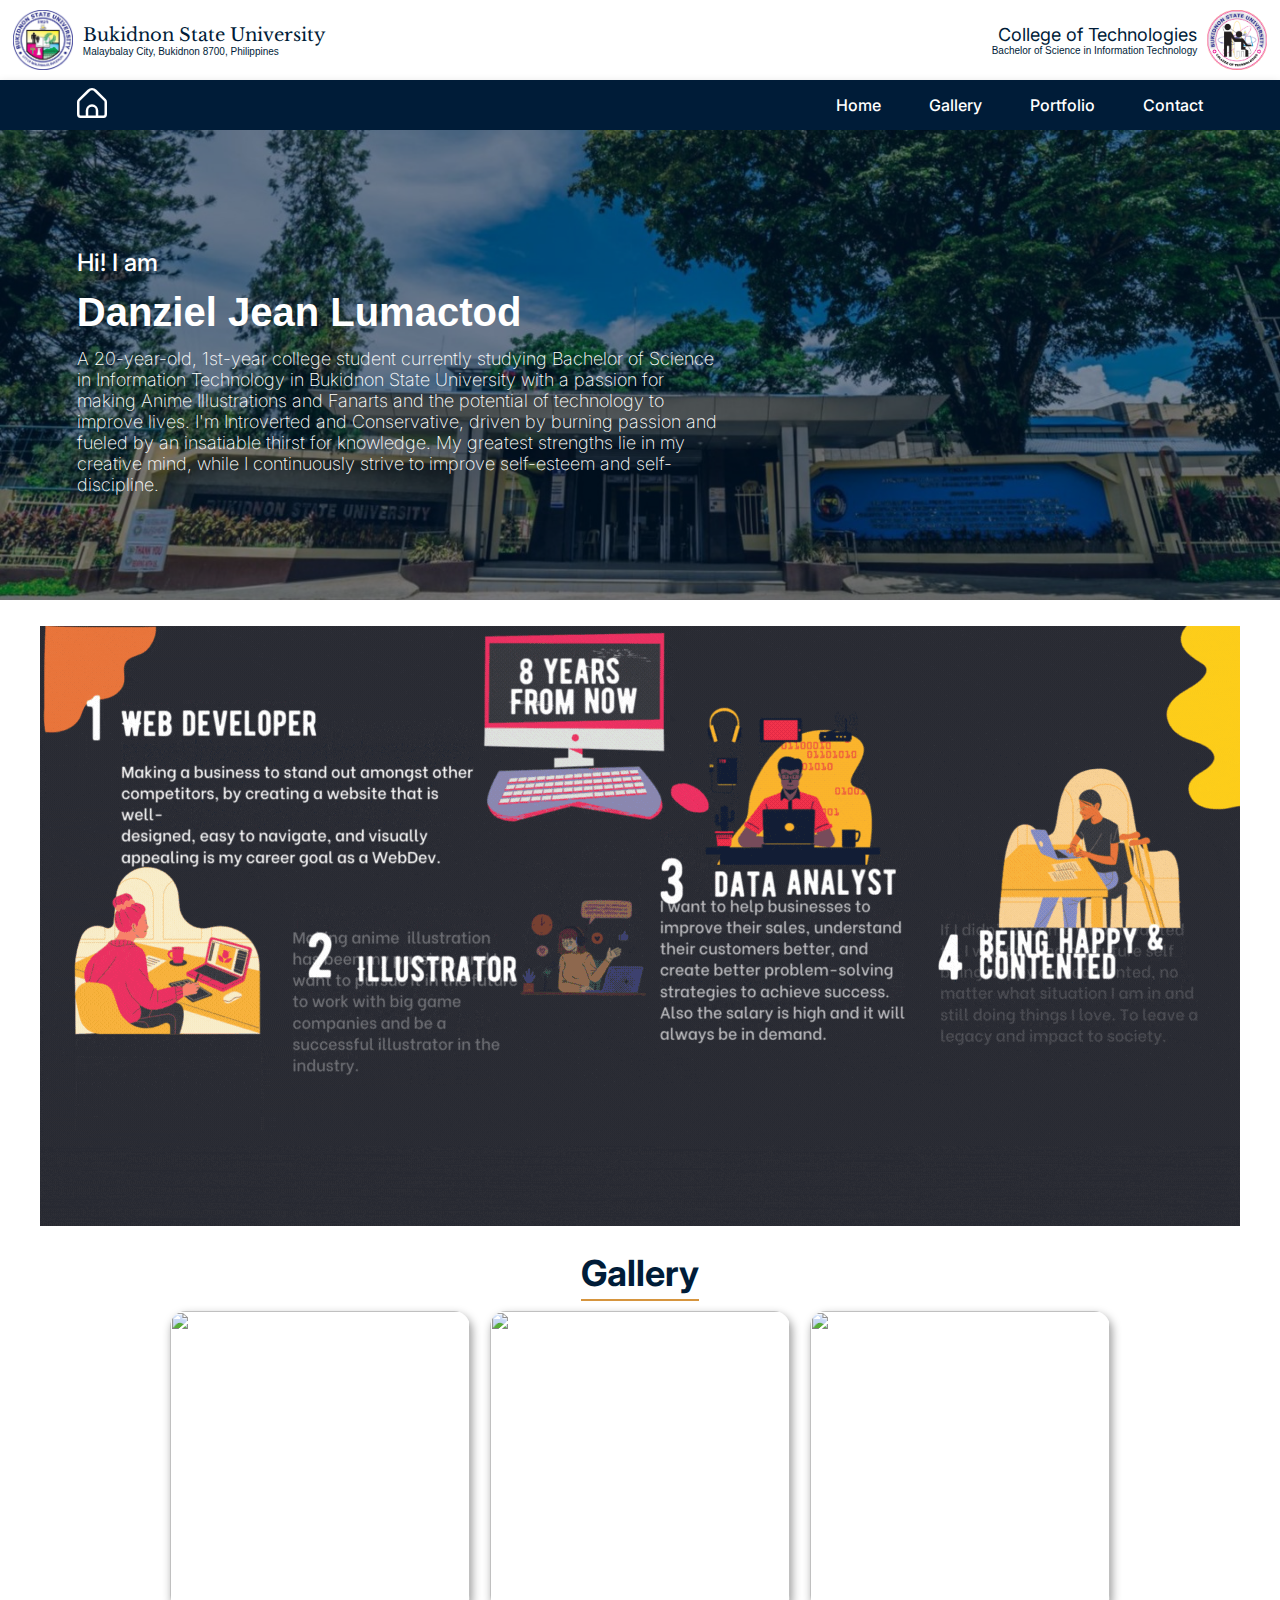
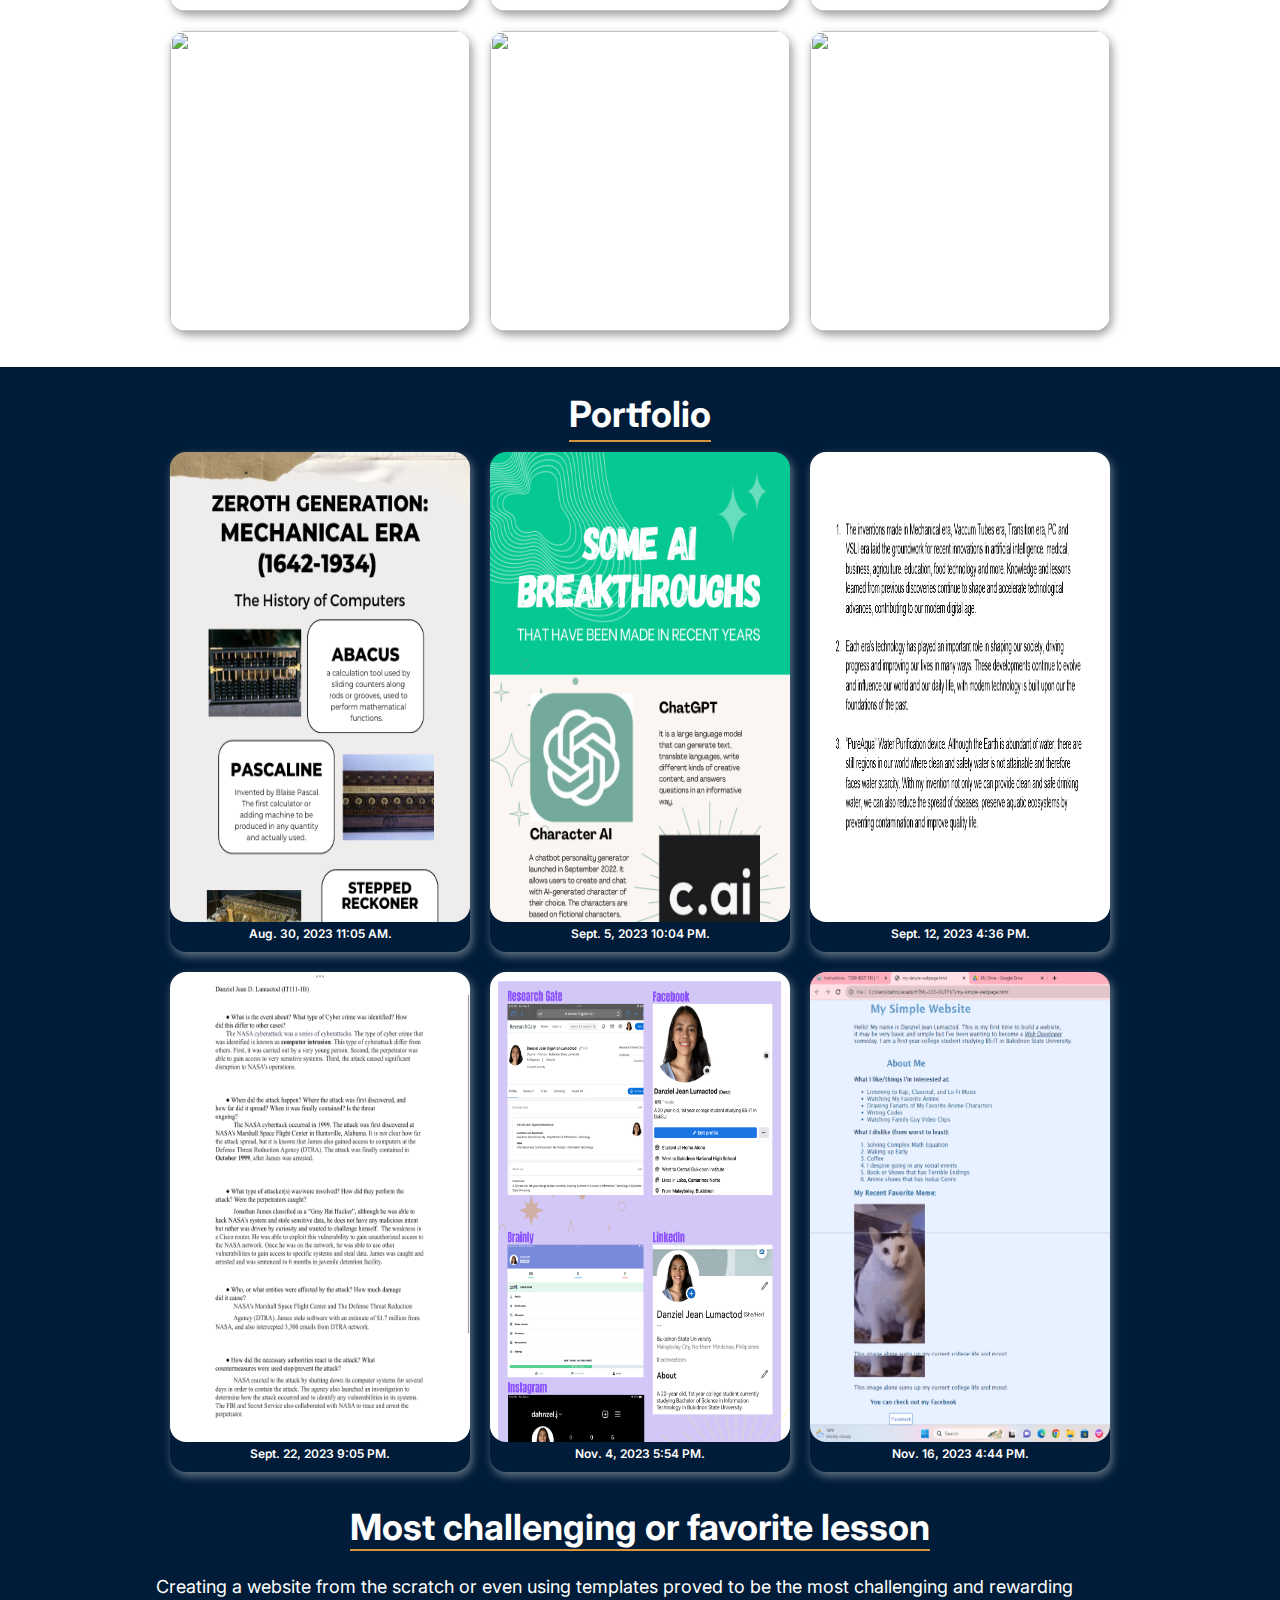
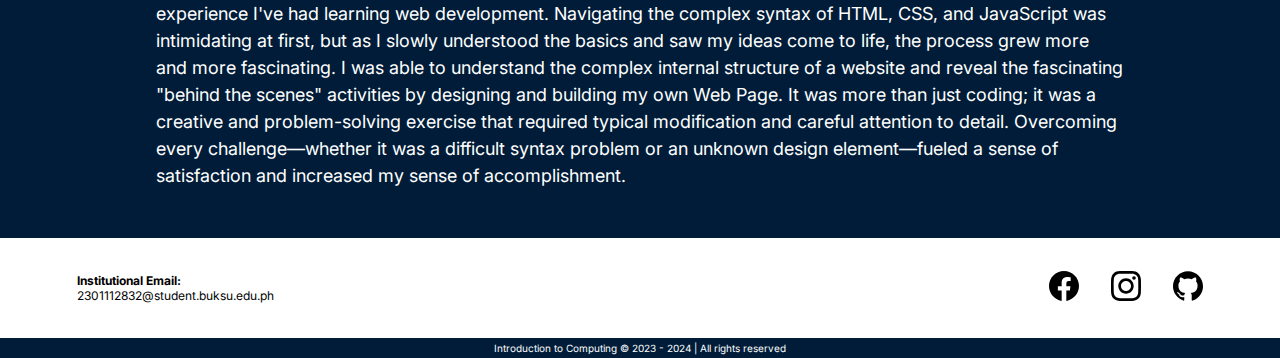
==== lumactod.html @ e0b6ba1d "Add" ====
<!DOCTYPE html>
<html lang="en">
<head>
    <meta charset="UTF-8">
    <meta name="viewport" content="width=device-width, initial-scale=1.0">
    <link rel="stylesheet" href="index.css">
    <link rel="icon" href="Pictures/BukSU Logo.png">
    <title>Lumactod - Portfolio</title>
</head>
<body>
    <!-- Header -->
    <header id="top">
        <div class="uni">
            <img src="Pictures/BukSU Logo.png">
        <div class="school">
            <h3>Bukidnon State University</h3>
            <p>Malaybalay City, Bukidnon 8700, Philippines</p>
        </div>
        </div>
        <div class="course">
            <div class="college">
                <h3>College of Technologies</h3>
                <p>Bachelor of Science in Information Technology</p>
            </div>
            <img src="Pictures/COT Logo.png">
        </div>
    </header>
    <div class="navbar">
        <div class="container">
            <a href="index.html"><svg xmlns="http://www.w3.org/2000/svg" id="Outline" viewBox="0 0 24 24" width="512" height="512"><path d="M23.121,9.069,15.536,1.483a5.008,5.008,0,0,0-7.072,0L.879,9.069A2.978,2.978,0,0,0,0,11.19v9.817a3,3,0,0,0,3,3H21a3,3,0,0,0,3-3V11.19A2.978,2.978,0,0,0,23.121,9.069ZM15,22.007H9V18.073a3,3,0,0,1,6,0Zm7-1a1,1,0,0,1-1,1H17V18.073a5,5,0,0,0-10,0v3.934H3a1,1,0,0,1-1-1V11.19a1.008,1.008,0,0,1,.293-.707L9.878,2.9a3.008,3.008,0,0,1,4.244,0l7.585,7.586A1.008,1.008,0,0,1,22,11.19Z"/></svg></a>
            <ul>
                <li><a href="#top" class="parent-link">Home</a></li>
                <li><a href="#gallery" class="parent-link">Gallery</a></li>
                <li><a href="#portfolio" class="parent-link">Portfolio</a></li>
                <li><a href="#contact" class="parent-link">Contact</a></li>
            </ul>
        </div>
    </div>
    <!-- Body -->
    <div class="body" id="home">
        <div class="content">
            <h2>Hi! I am</h2>
            <h1>Danziel Jean Lumactod</h1>
            <p>A 20-year-old, 1st-year college student currently studying Bachelor of Science in Information Technology in Bukidnon State University with a passion for making Anime Illustrations and Fanarts and the potential of technology to improve lives. I'm Introverted and Conservative, driven by burning passion and fueled by an insatiable thirst for knowledge. My greatest strengths lie in my creative mind, while I continuously strive to improve self-esteem and self-discipline. </p>
        </div>
    </div>
    <div class="about">
        <img src="Pictures/Lumactod/info gif.gif" type="gif">
    </div>
    <div class="gallery" id="gallery">
        <div class="head">
            <h1>Gallery</h1>
        </div>
        <div class="flex">
            <div class="flexbox">
                <img src="Pictures/Lumactod/F1.PNG">
            </div>
            <div class="flexbox">
                <img src="Pictures/Lumactod/F2.PNG">
            </div>
            <div class="flexbox">
                <img src="Pictures/Lumactod/F3.PNG">
            </div>
            <div class="flexbox">
                <img src="Pictures/Lumactod/F4.PNG">
            </div>
            <div class="flexbox">
                <img src="Pictures/Lumactod/F5.PNG">
            </div>
            <div class="flexbox">
                <img src="Pictures/Lumactod/F6.jpg">
            </div>
        </div>
    </div>
    <div class="portfolio" id="portfolio">
        <div class="whole">
            <div class="bloghead">
                <h1>Portfolio</h1>
            </div>
            <div class="blog">
                <div class="blogframes">
                    <img src="Pictures/Lumactod/A1.png">
                    <p>Aug. 30, 2023 11:05 AM.</p>
                </div>
                <div class="blogframes">
                    <img src="Pictures/Lumactod/A2.png">
                    <p>Sept. 5, 2023 10:04 PM.</p>
                </div>
                <div class="blogframes">
                    <img src="Pictures/Lumactod/A3.PNG">
                    <p>Sept. 12, 2023 4:36 PM.</p>
                </div>
                <div class="blogframes">
                    <img src="Pictures/Lumactod/A4.PNG">
                    <p>Sept. 22, 2023 9:05 PM.</p>
                </div>
                <div class="blogframes">
                    <img src="Pictures/Lumactod/A6.png">
                    <p>Nov. 4, 2023 5:54 PM.</p>
                </div>
                <div class="blogframes">
                    <img src="Pictures/Lumactod/A7.PNG">
                    <p>Nov. 16, 2023 4:44 PM.</p>
                </div>
            </div>
            <div class="learnings">
                <div class="learnings-head">
                    <h1>Most challenging or favorite lesson</h1>
                </div>
                <p>Creating a website from the scratch or even using templates proved to be the most challenging and rewarding experience I've had learning web development. Navigating the complex syntax of HTML, CSS, and JavaScript was intimidating at first, but as I slowly understood the basics and saw my ideas come to life, the process grew more and more fascinating. I was able to understand the complex internal structure of a website and reveal the fascinating "behind the scenes" activities by designing and building my own Web Page. It was more than just coding; it was a creative and problem-solving exercise that required typical modification and careful attention to detail. Overcoming every challenge—whether it was a difficult syntax problem or an unknown design element—fueled a sense of satisfaction and increased my sense of accomplishment.</p>
            </div>
        </div>
    </div>
    <div class="contact" id="contact">
        <div class="a">
            <!-- Ilisi institutional account -->
            <p>Institutional Email: </p>
            <div class="text">
                <p>2301112832@student.buksu.edu.ph</p>
            </div>
        </div>
        <!-- Ilisig link -->
        <div class="icon">
            <a href="https://web.facebook.com/danzielko.lumactod" target="_blank">
                <img src="Pictures/facebook.svg">
            </a>
            <a href="https://www.instagram.com/dahnzel.j/" target="_blank">
                <img src="Pictures/instagram.svg">
            </a>
            <a href="https://github.com/Danzie0" target="_blank">
                <img src="Pictures/github.svg">
            </a>
        </div>
    </div>
    <footer>
        <!-- Ayaw na ilisi -->
        <p>Introduction to Computing &copy; 2023 - 2024 | All rights reserved</p>
    </footer>
    <script src="index.js"></script>
</body>
</html>
---- index.css ----
@import url('https://fonts.googleapis.com/css2?family=Inter:wght@100;200;300;400;500;600;700;800;900&family=Libre+Baskerville:ital,wght@0,400;0,700;1,400&display=swap');

/* header */
* {
    margin: 0;
    box-sizing: border-box;
}
html {
    scroll-behavior: smooth;
}
body {
    width: 100%;
    height: 100vh;
}
header {
    display: flex;
    height: 80px;
    width: 100%;
    align-items: center;
    justify-content: space-between;
}
header img {
    width: 60px;
}
.uni, .course {
    display: flex;
    align-items: center;
}
.uni, .course {
    margin: 0 1%;
    cursor: default;
}
.school {
    margin-left: 10px;
}
.school h3 {
    font-family: 'Libre Baskerville';
    font-weight: 300;
    font-size: 18px;
    color: rgb(0, 28, 56);
}
.school p {
    font-family: 'Arial', sans-serif;
    font-size: 10px;
    color: rgb(0, 28, 56);
}
.college {
    text-align: right;
    margin-right: 10px;
}
.college h3 {
    font-family: 'Inter', sans-serif;
    font-weight: 400;
    font-size: 18px;
    color: #001c38;
}
.college p {
    font-family: 'Arial', sans-serif;
    font-size: 10px;
    color: rgb(0, 28, 56);
}
.navbar {
    height: 50px;
    width: 100%;
    background-color: rgb(0, 28, 56);
    box-shadow: 0 4px 10px rgba(0, 0, 0, 0.2);
}
.container {
    display: flex;
    align-items: center;
    height: 50px;
    justify-content: space-between;
    margin: 0 6%;
}
.container a svg {
    width: 30px;
    height: 30px;
    fill: rgb(255, 255, 255);
    transition: all 0.5s ease;
}
.container a svg:hover {
    fill: rgb(214, 149, 62);
}
.navbar ul {
    display: flex;
    list-style-type: none;
    font-family: 'Inter', sans-serif;
    gap: 3rem;
    font-weight: 500;
}
a {
    text-decoration: none;
    transition: all 0.5s ease;
    color: rgb(255, 255, 255);
}
a:hover {
    color: rgb(214, 149, 62);
}

/* Body */
/* Home */
.body {
    background-image: url(Pictures/bsu.png);
    height: 470px;
    background-repeat: no-repeat;
    background-size: cover;
    background-position: top;
    display: flex;
    align-items: center;
}
.content h2 {
    margin: 1% 6%;
    font-family: 'Inter', sans-serif;
    color: rgb(255, 255, 255);
    font-size: 24px;
    font-weight: 500;
}
.content h1{
    margin: 1% 6%;
    font-family: 'Arial', sans-serif;
    color: rgb(255, 255, 255);
    font-size: 40px;
    font-weight: 700;
}
.content p {
    color: rgb(255, 255, 255);
    margin: 0 6%;
    width: 50%;
    font-size: 18px;
    font-family: 'Inter', sans-serif;
    font-weight: 200;
}
.about {
    display: flex;
    justify-content: center;
    margin: 2% 0;
}
/* Gallery */
.gallery, .portfolio {
    height: auto;
}
.gallery{
    background-color: rgb(255, 255, 255);
    font-family: 'Inter', sans-serif;
    margin: 2% 6%;
    justify-content: center;
}
.head {
    font-size: 18px;
    height: 50px;
    display: flex;
    justify-content: center;
}
.head h1 {
    border-bottom: 2px solid rgb(214, 149, 62);
    color: rgb(0, 28, 56);
}
.flex {
    display: flex;
    flex-wrap: wrap;
    justify-content: center;
}
.flexbox {
    margin: 10px;
    box-shadow: 2px 4px 10px rgba(0, 0, 0, 0.4);
    width: 300px;
    height: 300px;
    border-radius: 16px;
}
.flexbox img {
    width: 100%;
    height: 100%;
    border-radius: 16px;
}

/* Portfolio */
.portfolio {
    background-color: rgb(0, 28, 56);
    padding: 2% 6%;
}
.whole {
    color: rgb(255, 255, 255);
    justify-content: center;
    font-family: 'Inter', sans-serif;
    font-size: 18px;
}
.bloghead {
    display: flex;
    justify-content: center;
}
.bloghead h1 {
    border-bottom: 2px solid rgb(214, 149, 62);
    height: 50px;
}
.blog {
    display: flex;
    flex-wrap: wrap;
    justify-content: center;
}
.blogframes {
    border-radius: 16px;
    margin: 10px;
    width: 300px;
    height: 500px;
    box-shadow: 2px 4px 10px rgba(255, 255, 255, 0.4);
}
.blogframes img {
    width: 100%;
    height: 94%;
    border-radius: 16px;
}
.blogframes p {
    justify-content: center;
    align-items: center;
    display: flex;
    font-size: 12px;
    font-family: 'Inter', sans-serif;
    font-weight: 600;
}
.learnings-head {
    display: flex;
    justify-content: center;
    margin-top: 2%;
}
.learnings-head h1 {
    border-bottom: 2px solid rgb(214, 149, 62);
    text-align: center;
}
.learnings p {
    margin: 2% 7%;
    font-weight: 600px;
    font-family: 'Inter', sans-serif;
    line-height: 1.5;
}

/* Contact */
.contact {
    height: 100px;
    align-items: center;
    display: flex;
    margin: 0 6%;
    justify-content: space-between;
}
.a p:nth-child(1) {
    font-family: 'Inter', sans-serif;
    font-size: 12px;
    font-weight: 700;
}
.text {
    display: flex;
    align-items: center;
}
.text p:nth-child(1) {
    font-family: 'Inter', sans-serif;
    font-size: 12px;
    font-weight: 400;
}
.icon {
    gap: 2rem;
    justify-content: center;
    display: flex;
    flex-wrap: wrap;
}
.icon img {
    width: 30px;
    transition: all 0.5s ease;
}
.icon img:hover {
    opacity: 0.5;
}
.top {
    
    border: 2px solid rgb(0, 28, 56);
    display: flex;
    width: 30px;
    height: 30px;
    border-radius: 50%;
    align-items: center;
    justify-content: end;
    position: fixed;
}
.top a img {
    width: 30px;
    height: 30px;
}

/* Footer */
footer {
    display: flex;
    padding: 0 3%;
    justify-content: center;
    height: 20px;
    background-color: rgb(0, 28, 56);
    color: rgb(255, 255, 255);
    font-family: 'Inter', sans-serif;
    align-items: center;
    font-size: 10px;
    cursor: default;
}
@media only screen and (max-width: 768px) {
    header {
        flex-direction: column;
        height: auto;
    }

    .uni, .course {
        margin: 0;
        text-align: center;
    }

    .school, .college {
        text-align: center;
        margin: 10px 0;
    }

    .navbar ul {
        flex-direction: column;
        align-items: center;
        gap: 1rem;
    }

    .container {
        margin: 0 3%;
    }

    .content h1,
    .content p {
        margin: 1% 3%;
        text-align: center;
        width: auto;
    }

    .gallery,
    .portfolio {
        margin: 2% 3%;
    }

    .contact,
    .icon {
        flex-direction: column;
        align-items: center;
        text-align: center;
    }

    .icon img {
        margin-bottom: 10px;
    }
}

@media only screen and (max-width: 600px) {
    .content h1 {
        font-size: 30px;
    }

    .content p {
        width: 80%;
        font-size: 18px;
    }

    .navbar ul {
        gap: 0.5rem;
    }
}
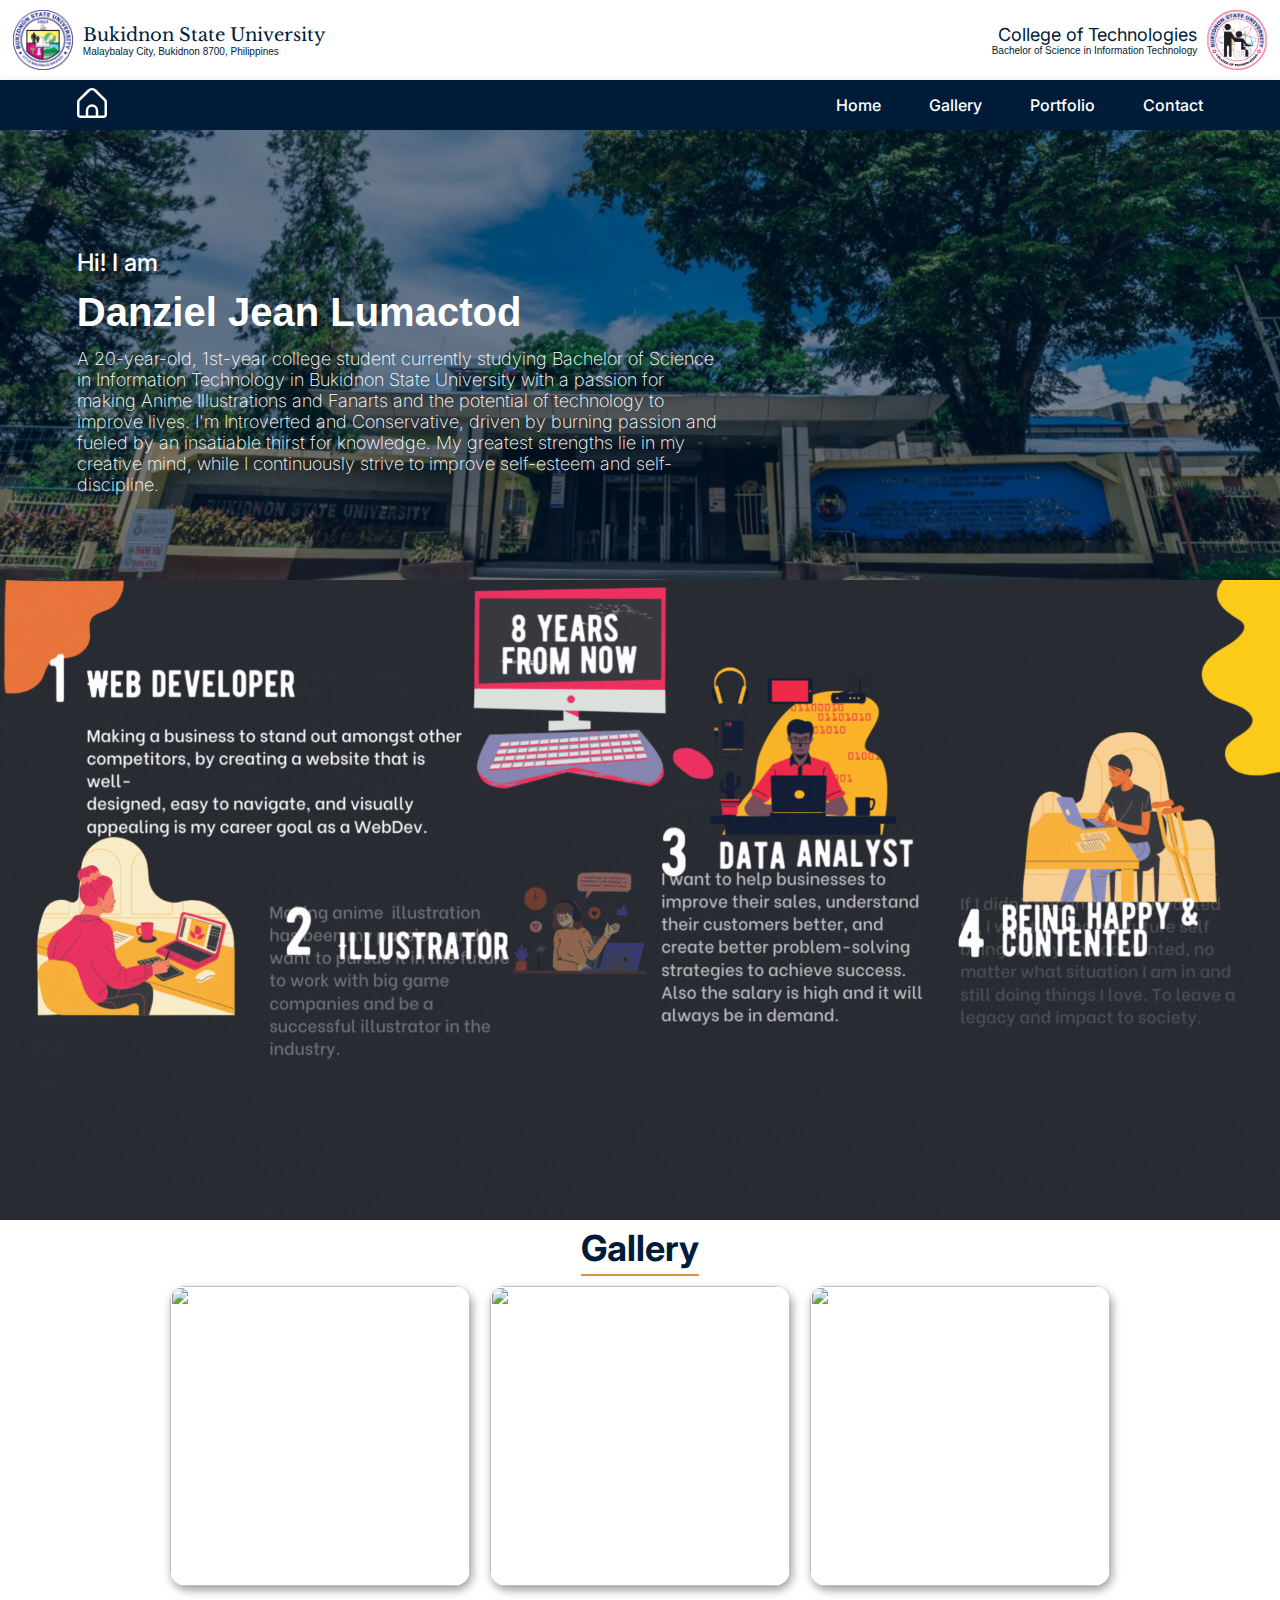
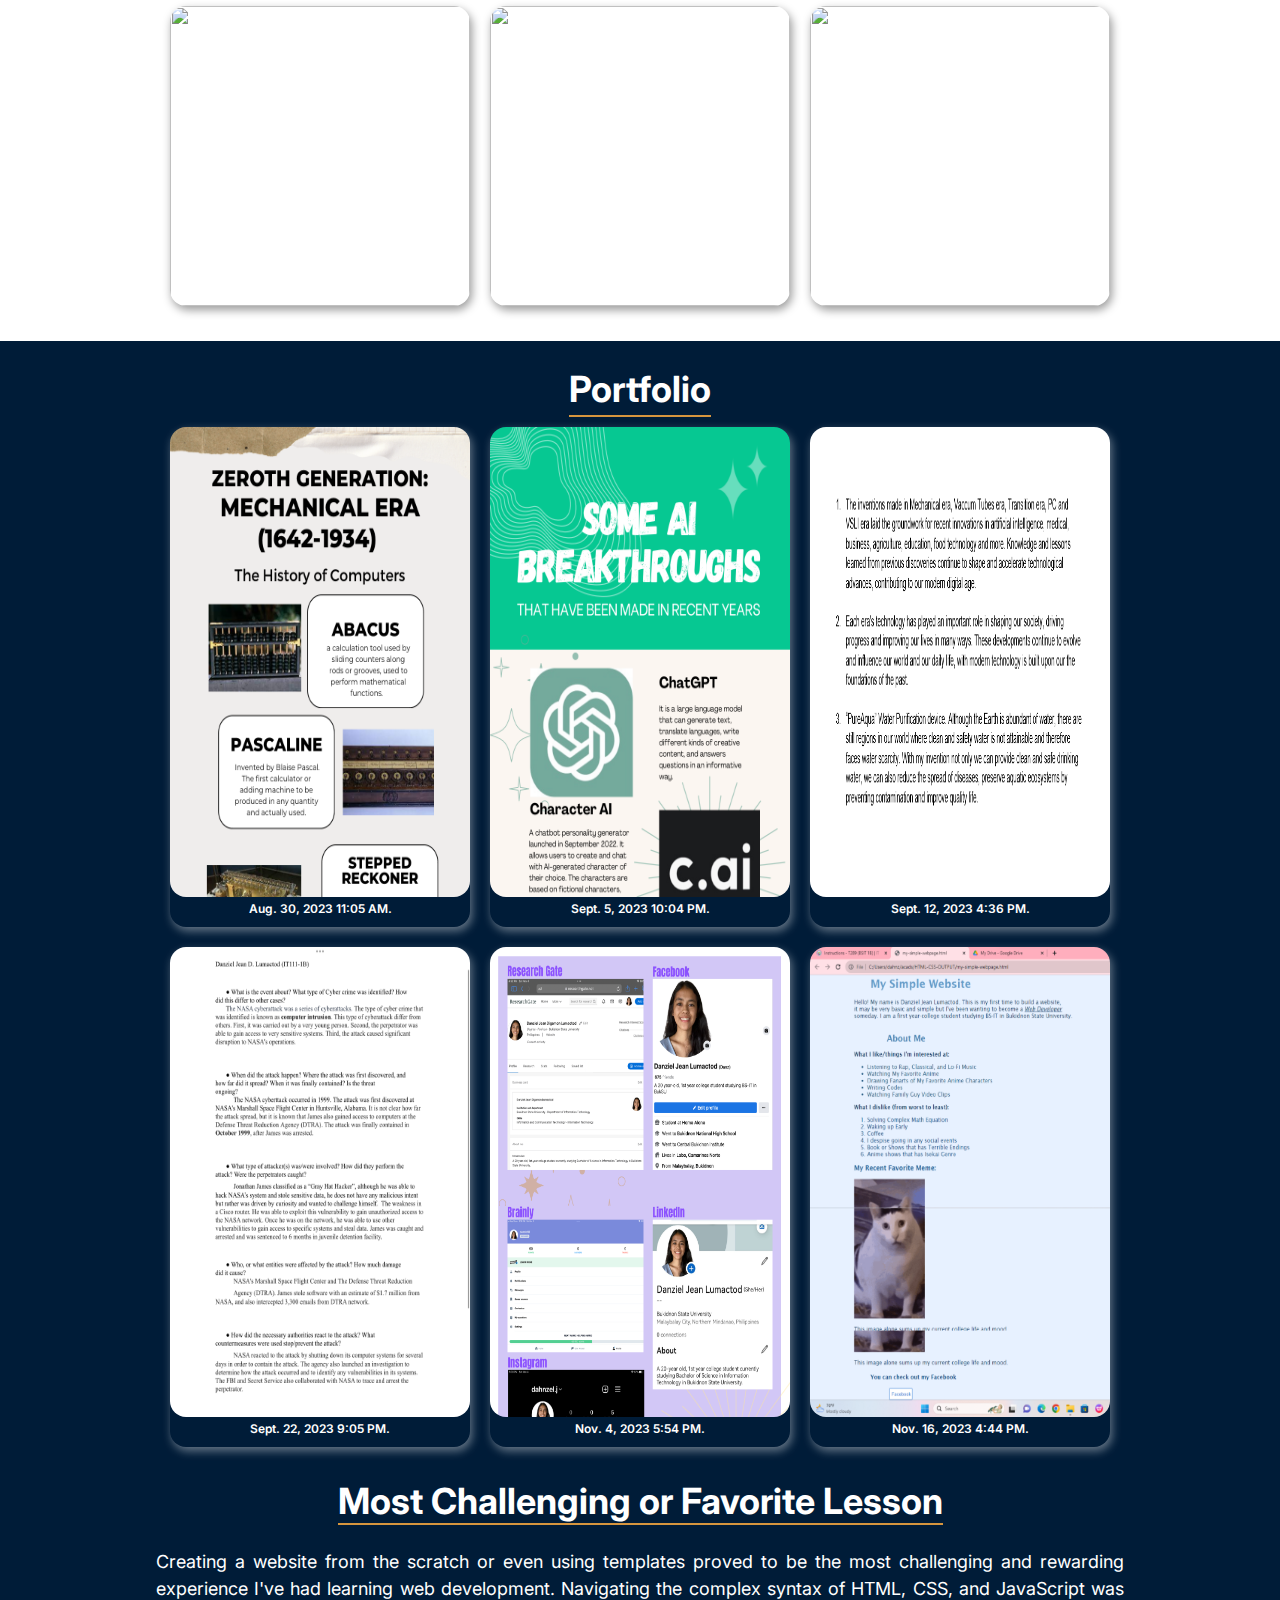
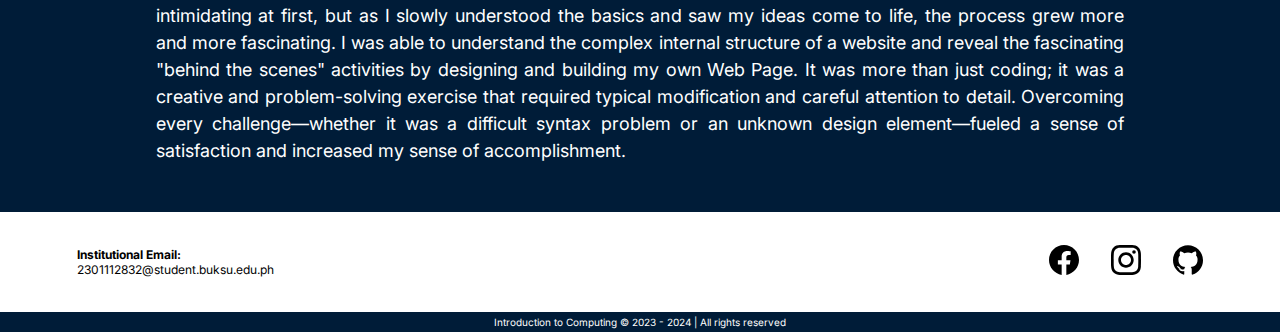
==== commit 22e9d71b: "Added new file" ====
--- a/lumactod.html
+++ b/lumactod.html
@@ -45,7 +45,7 @@
         </div>
     </div>
     <div class="about">
-        <img src="Pictures/Lumactod/info gif.gif" type="gif">
+        <img src="Pictures/Lumactod/info.gif" type="gif">
     </div>
     <div class="gallery" id="gallery">
         <div class="head">
@@ -105,7 +105,7 @@
             </div>
             <div class="learnings">
                 <div class="learnings-head">
-                    <h1>Most challenging or favorite lesson</h1>
+                    <h1>Most Challenging or Favorite Lesson</h1>
                 </div>
                 <p>Creating a website from the scratch or even using templates proved to be the most challenging and rewarding experience I've had learning web development. Navigating the complex syntax of HTML, CSS, and JavaScript was intimidating at first, but as I slowly understood the basics and saw my ideas come to life, the process grew more and more fascinating. I was able to understand the complex internal structure of a website and reveal the fascinating "behind the scenes" activities by designing and building my own Web Page. It was more than just coding; it was a creative and problem-solving exercise that required typical modification and careful attention to detail. Overcoming every challenge—whether it was a difficult syntax problem or an unknown design element—fueled a sense of satisfaction and increased my sense of accomplishment.</p>
             </div>
--- a/index.css
+++ b/index.css
@@ -131,9 +131,15 @@
     font-weight: 200;
 }
 .about {
-    display: flex;
-    justify-content: center;
-    margin: 2% 0;
+    width: 100%;
+    height: 600px;
+    display: flex;
+    justify-content: center;
+    align-items: center;
+}
+.about img {
+    width:100%;
+    height: auto;
 }
 /* Gallery */
 .gallery, .portfolio {
@@ -231,6 +237,7 @@
     font-weight: 600px;
     font-family: 'Inter', sans-serif;
     line-height: 1.5;
+    text-align: justify;
 }
 
 /* Contact */
@@ -238,6 +245,7 @@
     height: 100px;
     align-items: center;
     display: flex;
+    flex-wrap: wrap;
     margin: 0 6%;
     justify-content: space-between;
 }
@@ -259,7 +267,6 @@
     gap: 2rem;
     justify-content: center;
     display: flex;
-    flex-wrap: wrap;
 }
 .icon img {
     width: 30px;
